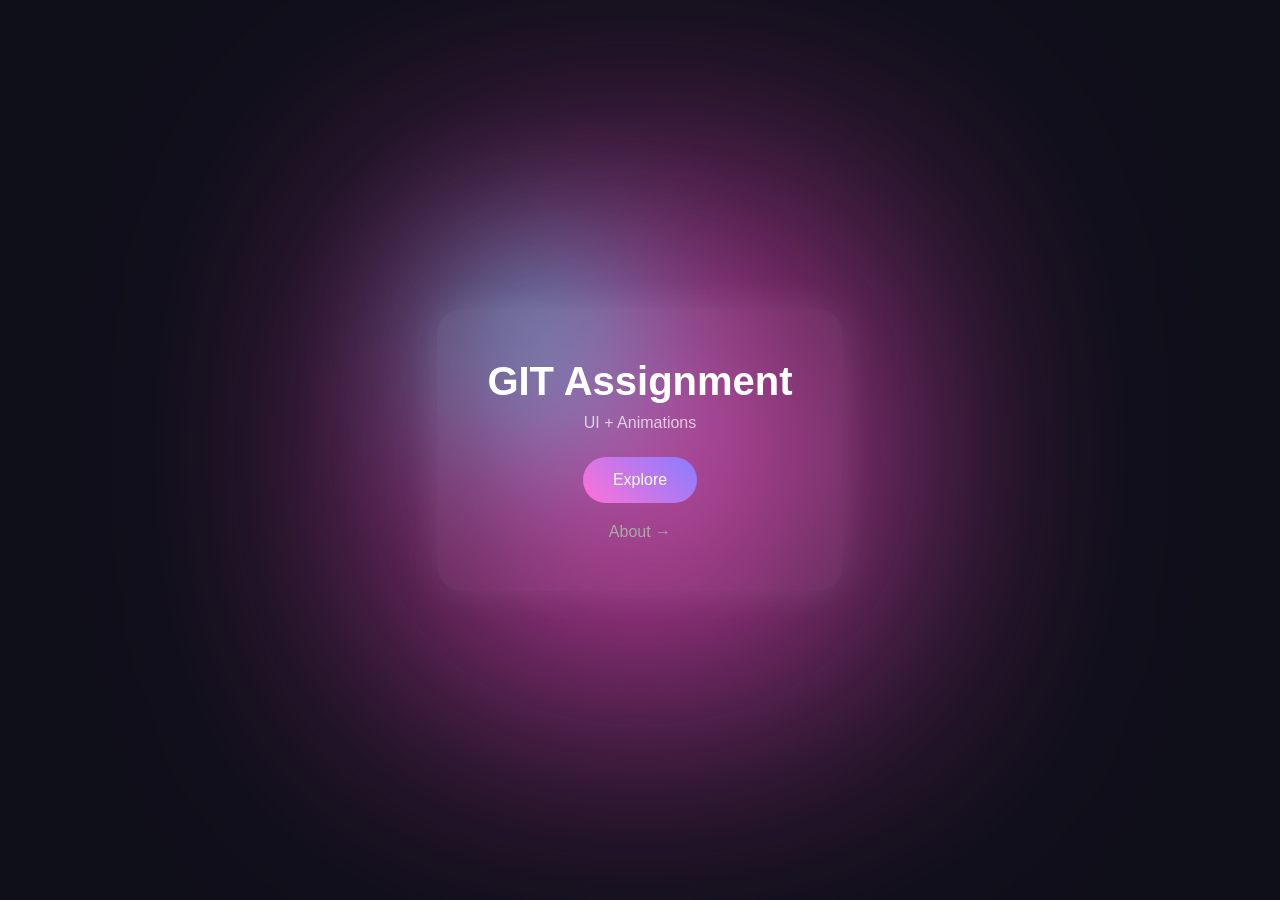
==== index.html @ a29e6664 "first commit:made an demo UI" ====
<!DOCTYPE html>
<html lang="en">
<head>
  <meta charset="UTF-8">
  <title>Verison Control with Git Assignment</title>
  <link rel="stylesheet" href="style.css">
</head>
<body>

<div class="cursor-glow"></div>

<div class="container">
  <h1 class="title">GIT Assignment</h1>
  <p class="subtitle">UI + Animations</p>

  <button class="btn" onclick="showMessage()">Explore</button>

  <a href="about.html" class="link">About →</a>
</div>

<script src="script.js"></script>
</body>
</html>
---- style.css ----
* {
  margin: 0;
  padding: 0;
  box-sizing: border-box;
  font-family: 'Poppins', sans-serif;
}

body {
  height: 100vh;
  background: #0f0f1a;
  overflow: hidden;
  display: flex;
  align-items: center;
  justify-content: center;
}

body::before {
  content: "";
  position: absolute;
  width: 600px;
  height: 600px;
  background: radial-gradient(circle, #ff4ecd, transparent);
  animation: move 10s infinite alternate;
  filter: blur(120px);
}

@keyframes move {
  from { transform: translate(-200px, -200px); }
  to { transform: translate(200px, 200px); }
}


.container {
  position: relative;
  backdrop-filter: blur(20px);
  background: rgba(255, 255, 255, 0.05);
  padding: 50px;
  border-radius: 25px;
  text-align: center;
  color: white;
  box-shadow: 0 0 40px rgba(255,255,255,0.1);
  animation: fadeUp 1s ease;
}

.title {
  font-size: 2.5rem;
  margin-bottom: 10px;
}

.subtitle {
  opacity: 0.7;
  margin-bottom: 25px;
}


.btn {
  padding: 14px 30px;
  border-radius: 40px;
  border: none;
  background: linear-gradient(45deg, #ff4ecd, #6a5cff);
  color: white;
  font-size: 1rem;
  cursor: pointer;
  position: relative;
  overflow: hidden;
  transition: 0.3s;
}

.btn::before {
  content: "";
  position: absolute;
  width: 300%;
  height: 300%;
  background: rgba(255,255,255,0.2);
  top: -100%;
  left: -100%;
  transform: rotate(45deg);
  transition: 0.5s;
}

.btn:hover::before {
  top: 0;
  left: 0;
}

.btn:hover {
  transform: scale(1.1);
}

.link {
  display: block;
  margin-top: 20px;
  color: #aaa;
  text-decoration: none;
  transition: 0.3s;
}

.link:hover {
  color: #fff;
  transform: translateX(5px);
}


.cursor-glow {
  position: fixed;
  width: 200px;
  height: 200px;
  background: radial-gradient(circle, #39f5ff, transparent);
  border-radius: 50%;
  pointer-events: none;
  filter: blur(80px);
  transform: translate(-50%, -50%);
}

.reveal {
  opacity: 0;
  transform: translateY(30px);
}

.reveal.active {
  opacity: 1;
  transform: translateY(0);
  transition: 1s ease;
}

@keyframes fadeUp {
  from { opacity: 0; transform: translateY(40px); }
  to { opacity: 1; transform: translateY(0); }
}
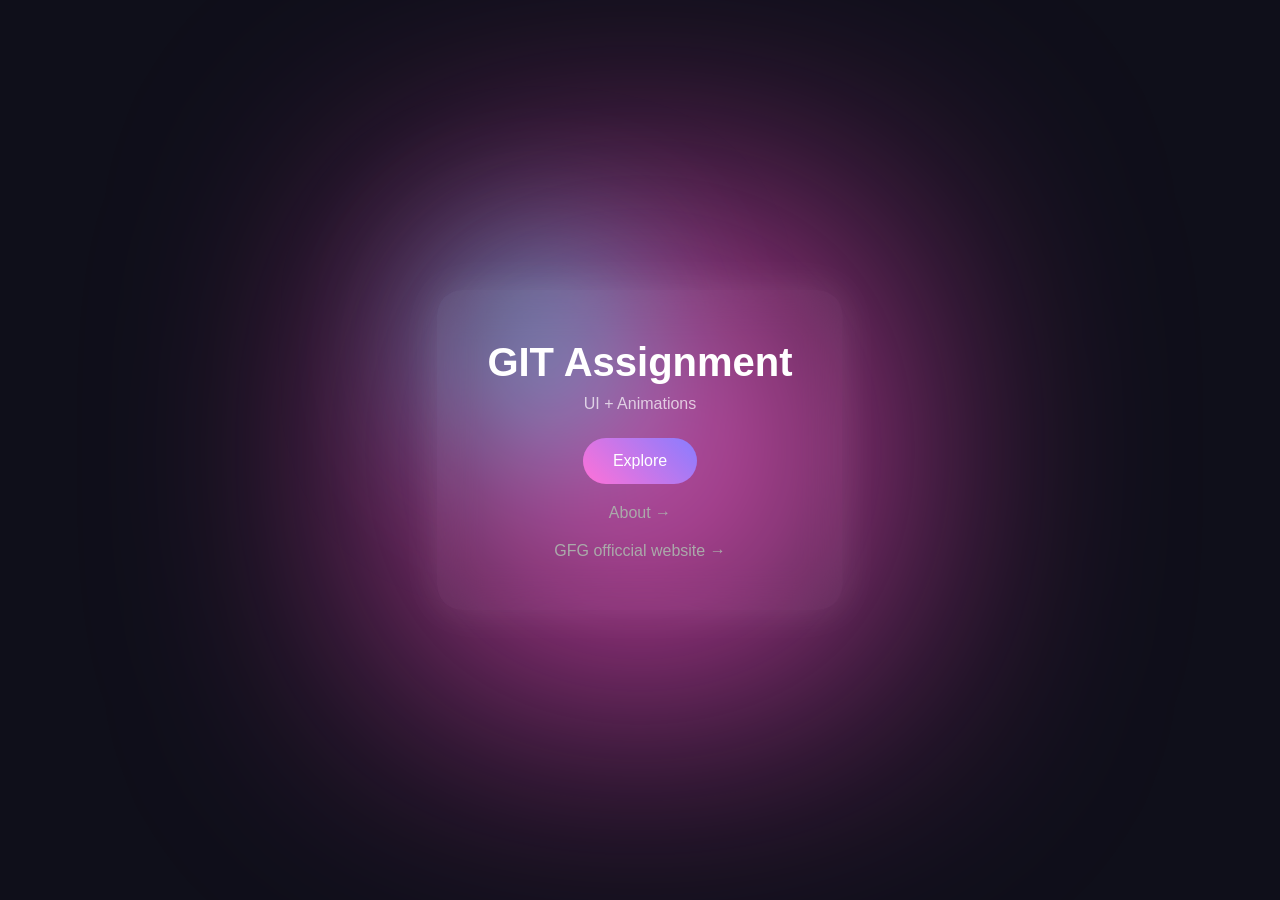
==== commit 8f96e638: "Add new link for GFG site" ====
--- a/index.html
+++ b/index.html
@@ -16,6 +16,7 @@
   <button class="btn" onclick="showMessage()">Explore</button>
 
   <a href="about.html" class="link">About →</a>
+  <a href="https://www.geeksforgeeks.org/courses?source=google&medium=cpc&device=c&keyword=geeksforgeeks&matchtype=b&campaignid=20039445781&adgroup=147845288105&gad_source=1&gad_campaignid=20039445781&gbraid=0AAAAAC9yBkDmeehWU4rcu4YbVSLZl55Kh&gclid=CjwKCAjw5NvPBhAoEiwA_2egfoWeUBoMom0UStpX7nKEl_m4sL9VJHHP19-gmkzyUxjCb_BAHKWaUxoCgyEQAvD_BwE" class="link">GFG officcial website  →</a>
 </div>
 
 <script src="script.js"></script>
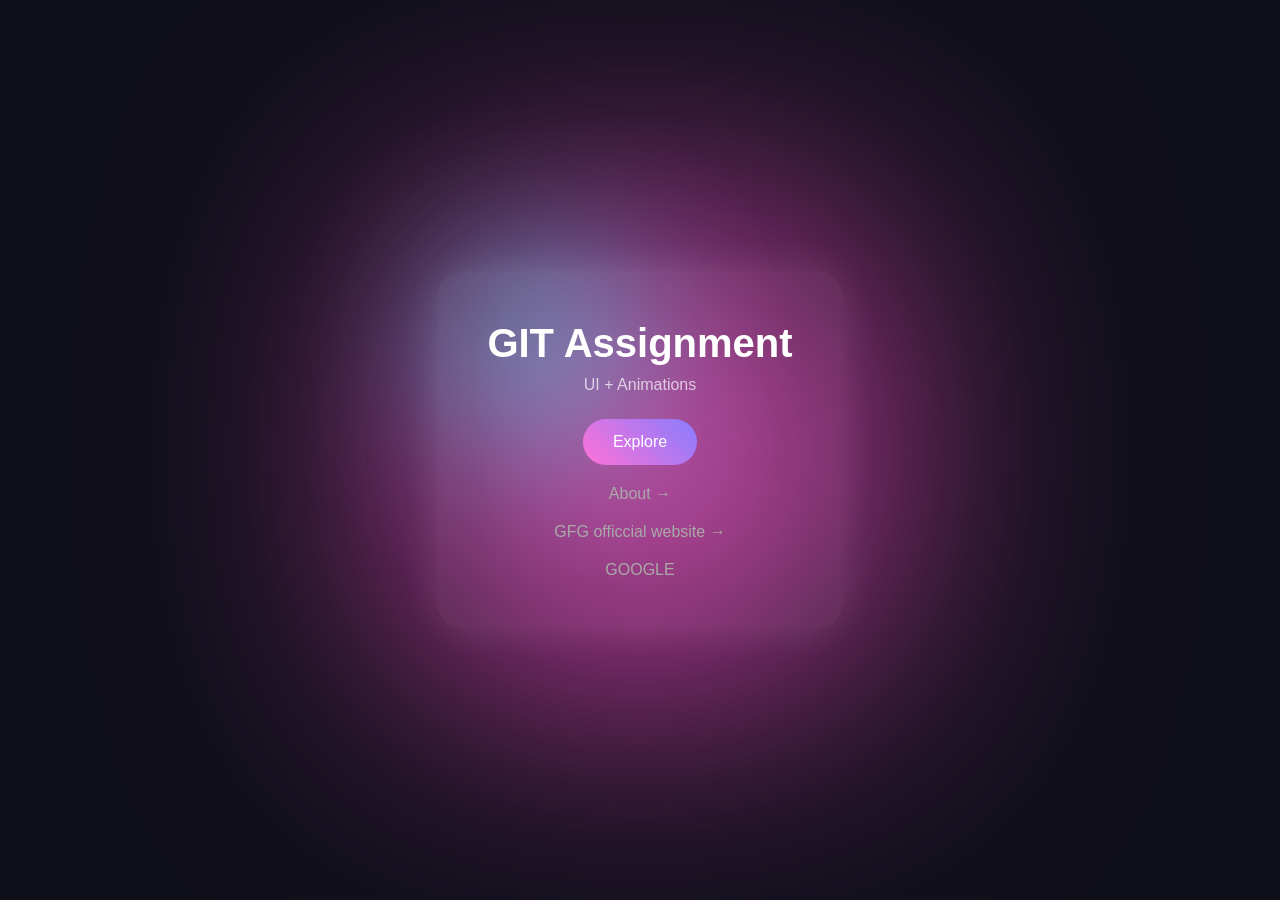
==== commit bbe4bc67: "add another link to go to GOOGLE" ====
--- a/index.html
+++ b/index.html
@@ -17,6 +17,8 @@
 
   <a href="about.html" class="link">About →</a>
   <a href="https://www.geeksforgeeks.org/courses?source=google&medium=cpc&device=c&keyword=geeksforgeeks&matchtype=b&campaignid=20039445781&adgroup=147845288105&gad_source=1&gad_campaignid=20039445781&gbraid=0AAAAAC9yBkDmeehWU4rcu4YbVSLZl55Kh&gclid=CjwKCAjw5NvPBhAoEiwA_2egfoWeUBoMom0UStpX7nKEl_m4sL9VJHHP19-gmkzyUxjCb_BAHKWaUxoCgyEQAvD_BwE" class="link">GFG officcial website  →</a>
+  <a href="https://www.google.com/" class="link">GOOGLE</a>
+
 </div>
 
 <script src="script.js"></script>
